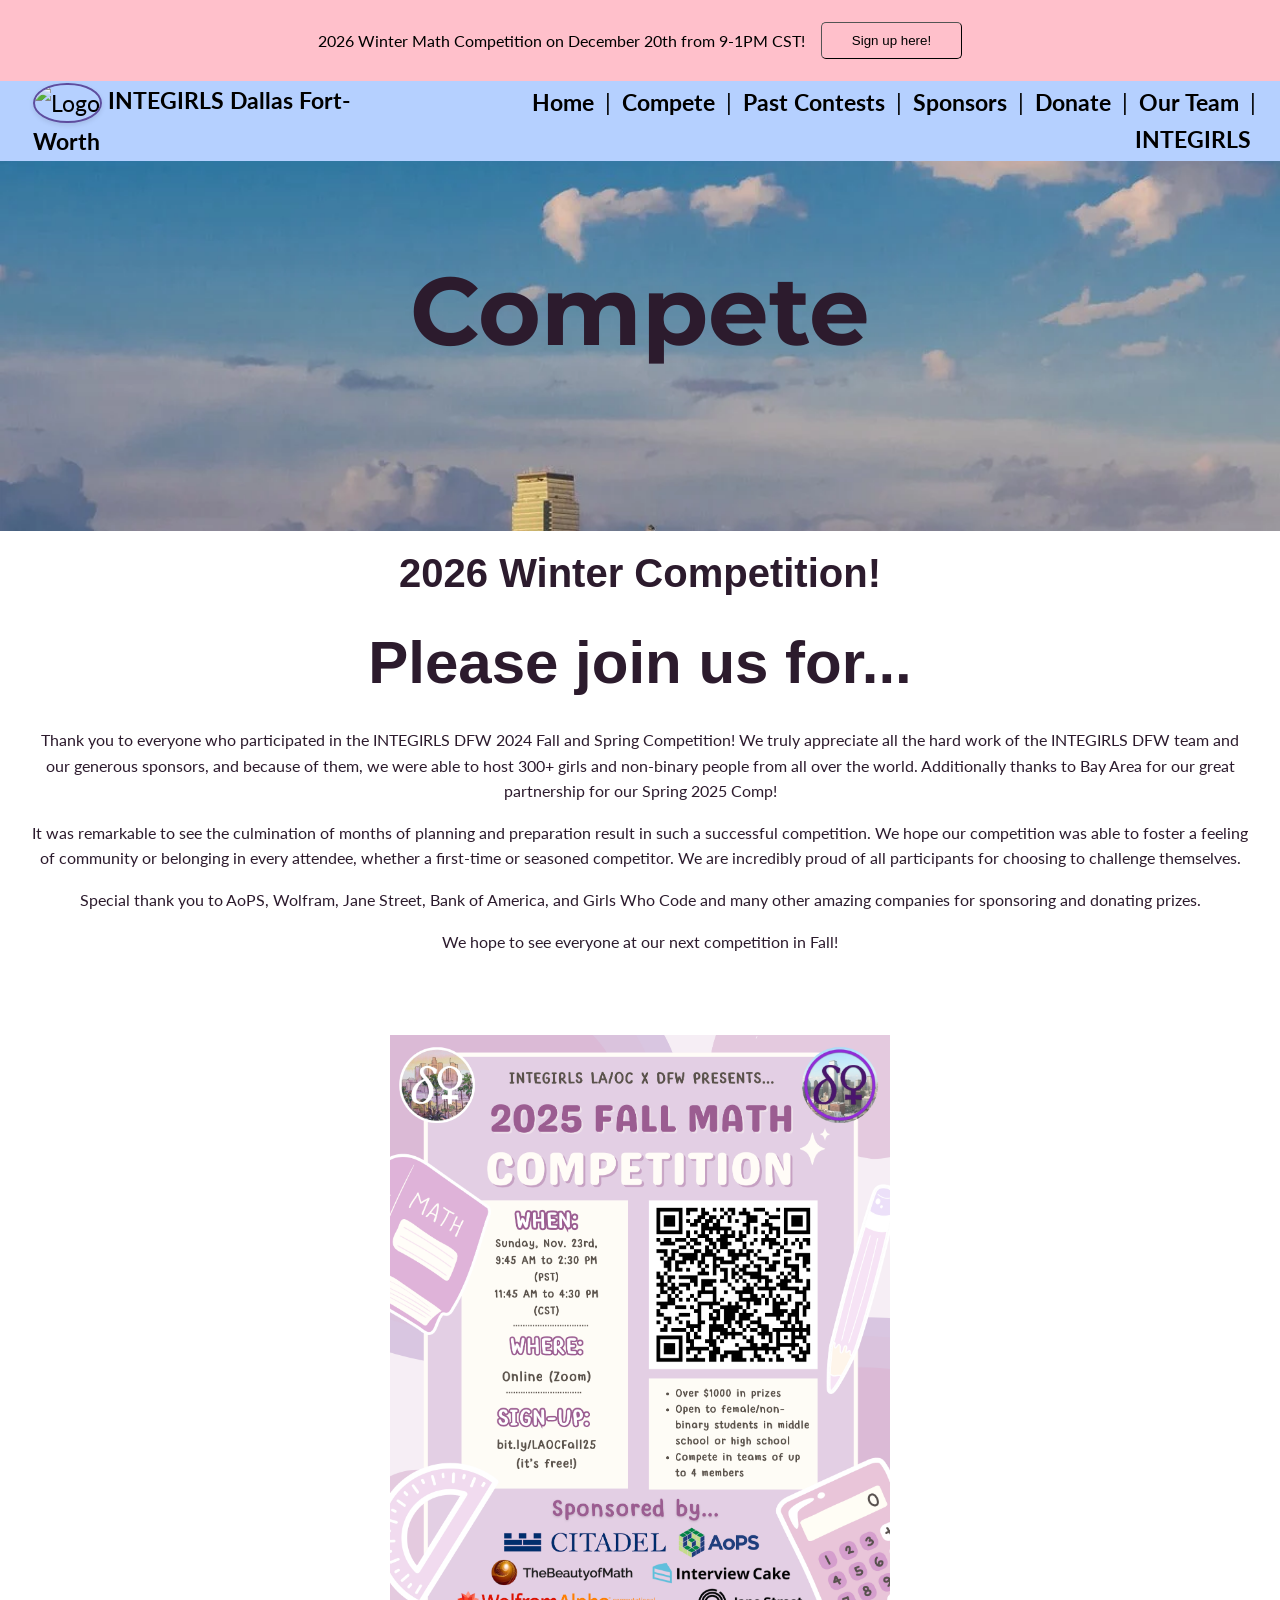
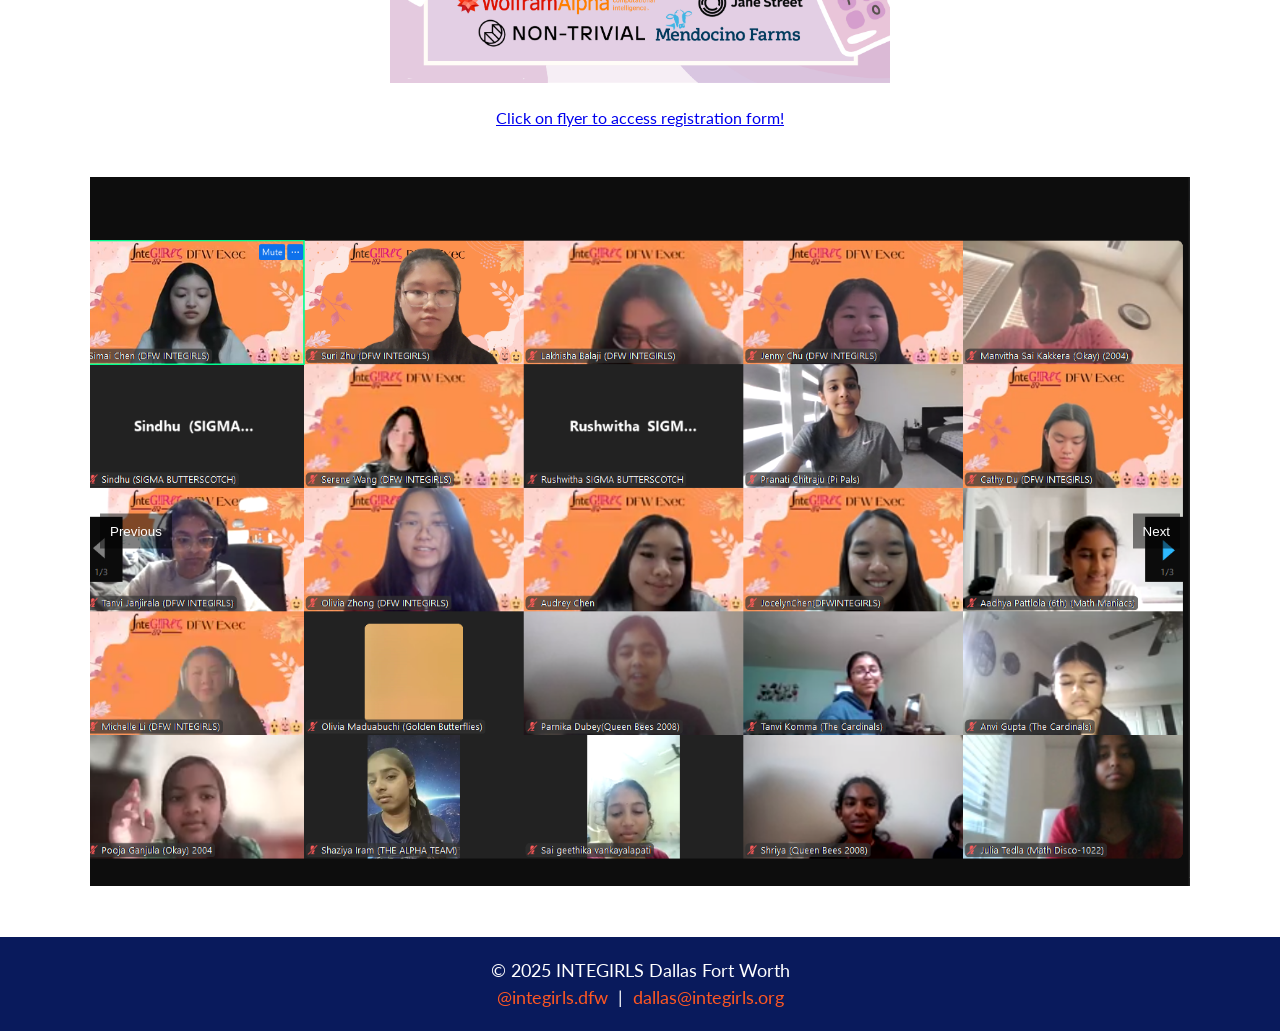
==== compete/index.html @ ae5ec206 "eee" ====
<!DOCTYPE html>
<html lang = "en">
<head>
    <title>Compete</title>
    <meta charset="UTF-8">
    <meta name="viewport" content="width=device-width, initial-scale=1">
    <!--<link rel="icon" type="image/x-icon" href="../header-footer/ig_logo.jpg">-->
    <link rel="icon" type="image/png" href="../header-footer/favicon.ico">
    <link rel="stylesheet" href="../index-style.css">
    <link rel="stylesheet" href="compete-style.css">
    <link rel="preconnect" href="https://fonts.googleapis.com">
    <link rel="preconnect" href="https://fonts.gstatic.com" crossorigin>
    <link rel="stylesheet" href="https://fonts.googleapis.com/css2?family=Lato:wght@400;700&family=Montserrat:wght@600;700&display=swap">
</head>
<body>
    <!--Announcement bar-->
    <div id="announcement-placeholder">
        <script>
            fetch("../announcement/announcement.html")
            .then(response => response.text())
            .then(data => {
            document.getElementById("announcement-placeholder").innerHTML = data;
            });
        </script>
    </div>
    <div class="main-body">
        <!-- Header -->
        <div class="top-bar">
            <table style="width: 100%;">
                <tr>
                    <td style="text-align: left;">
                        <span style="line-height: 1"><b>  </b></span>
                        <img src="../header-footer/ig_logo.jpg" alt="Logo" class="header-logo">
                        <span style="line-height: 1"><b>INTEGIRLS Dallas Fort-Worth</b></span>
                    </td>
                    <td style="text-align: right;">
                        <a href="../index.html">Home</a> |
                        <a href="index.html">Compete</a> |
                        <a href="../pastcontests/index.html">Past Contests</a> |
                        <a href="../sponsors/index.html">Sponsors</a> |
                        <a href="../donate/index.html">Donate</a> |
                        <a href="../team/index.html">Our Team</a> |
                        <a href="https://www.integirls.org/"  target="_blank">INTEGIRLS</a>
                    </td>
                </tr>
            </table>
        </div>

        <main>
            <section class="hero">
                <h1 class="fade-in">Compete</h1>
            </section>

            <!-- Add your next competition below -->
            <section class="upcoming">
                <h2 align="center">2026 Winter Competition! </h2>
                    <h1 align="center">Please join us for...</h1>
            </section>

            <!-- Add your event poster image and registration links below -->
        
        
        
        
        
                   
            


    <div class="thanks">
            <!-- Add something you want to show your appreciation)-->
    <section>
    
        
        
        <p align="center">Thank you to everyone who participated in the INTEGIRLS DFW 2024 Fall and Spring Competition! We truly appreciate all the hard work of the INTEGIRLS DFW team and our generous sponsors, and because of them, we were able to host 300+ girls and non-binary people from all over the world. Additionally thanks to Bay Area for our great partnership for our Spring 2025 Comp!</p>

    <p align="center">
    It was remarkable to see the culmination of months of planning and preparation result in such a successful competition. We hope our competition was able to foster a feeling of community or belonging in every attendee, whether a first-time or seasoned competitor. We are incredibly proud of all participants for choosing to challenge themselves.
    </p>

    <p align="center">

    Special thank you to AoPS, Wolfram, Jane Street, Bank of America, and Girls Who Code and many other amazing companies for sponsoring and donating prizes.
    </p>

    <p align="center">
    We hope to see everyone at our next competition in Fall! </p>
            </section>
    
    </div>
            
            <br>
            <br>
            
<section class="sponsor-section gold" style="text-align: center;">
    <div class="sponsor-grid" style="display: inline-block; margin-bottom: 30px;">
        <a href="https://forms.gle/brdmQaVgPM3PXaHL7" target="_blank" class="comp">
            <img src="compete-images/INTEGIRLS LAOC Fall 2025 Flyer.png"
                 alt="comptest flyer"
                 style="width: 500px; height: auto;">

                 <p align="center">

    Click on flyer to access registration form! 
    </p>
        </a>
    </div>
</section>




    
    
    <div class="slider">
        <div class="slider-wrapper">
            <div class="slide"><img src="./compete-images/image1.jpg" alt="Image1"></div>

            <div class="slide"><img src="./compete-images/image2.jpg" alt="Image2"></div>

             <div class="slide"><img src="./compete-images/image3.png" alt="Image3"></div>

              <div class="slide"><img src="./compete-images/image4.png" alt="Image4"></div>

          

        </div>

        <button class="prev">Previous</button>


        <button class="next">Next</button>



    </div>


    
    
    
    <br>
    <br>
            

    

    
            
    </main>

    <!-- image slider controller-->
    <script>
    const sliderWrapper = document.querySelector('.slider-wrapper');
    const slides = document.querySelectorAll('.slide');
    const prevButton = document.querySelector('.prev');
    const nextButton = document.querySelector('.next');

    let currentIndex = 0;

    prevButton.addEventListener('click', () => {

        if (currentIndex > 0) {
            currentIndex--;
            updateSliderPosition();
        }
    });


    nextButton.addEventListener('click', () => {

        if (currentIndex < slides.length - 1) {
            currentIndex++;
            updateSliderPosition();
        }


    });


    function updateSliderPosition() {
        sliderWrapper.style.transform = `translateX(-${currentIndex * 100}%)`;
    }

    </script>


        <!-- Footer -->
        <div class="footer">
            <div>© 2025 INTEGIRLS Dallas Fort Worth</div>
            <div>
                <a href="https://www.instagram.com/integirls.dfw" target="_blank">@integirls.dfw</a> |
                <a href="mailto:dallas@integirls.org">dallas@integirls.org</a>
            </div>
        </div>
    </div>
</body>
</html>
---- index-style.css ----
/* Part of the following is from the about section (global css):*/
:root {
    --primary-color: #5e4d9e;
    --dark-color: #2c1b2d;
    --light-color: #C69AA4;
    --notsolight-color: #B58A94;
    --white-color: #ffffff;
    --header-font: 'Montserrat', sans-serif;
    --body-font: 'Lato', sans-serif;
    margin: 0 auto;
    padding: 0 0px;
}

/* body styles */
body {
    font-family: var(--body-font);
    background-color: var(--white-color);
    margin: 0;
    color: var(--dark-color);
    line-height: 1.6;
    overscroll-behavior: none;
}

.main-body {
    padding-top: 9vh;
}

/* heading styles */
h1, h2, h3, h4 {
    font-family: var(--header-font);
    font-weight: 700;
    margin: 10px 0 0 0; /* maybe this could be changed elsewhere? */
}

h1 {
    font-size: 6rem;
}

h2, h3 {
    font-size: 2rem;
}

h4 {
    font-size: 1.5rem;
    text-align: left;
}

p{
    font-size: 1rem;
}

/*homepage css:*/
.hero {
    background-image: url('/dallas.jpg'); /* replace with your chapter's background image */
    background-size: cover;
    background-position: center;
    background-attachment: fixed; /* allows the background image to stay fixed while scrolling */
    height: 100vh;
    margin: 0;
    text-align: center;
    display: flex;
    align-items: center;
    justify-content: center;
    color: var(--dark-color);
}

.mission{
    background-color: var(--light-color);
    text-align: center;
    padding: 10px 80px;
}

.faq{
    background-color: var(--notsolight-color);
    text-align: center;
    padding: 10px 80px;
}

.long-announcement {
    background-color: var(--white-color);
    text-align: center;
    padding: 10px 80px;
}

/* animating fade-in title */
.fade-in {
  opacity: 0;
  transform: translateY(20px);
  animation: fadeUp 1s ease-out forwards;
}

@keyframes fadeUp {
  to {
    opacity: 1;
    transform: translateY(0);
  }
}

/* Header styles */
.top-bar {
    position: fixed;
    width: 96%;
    z-index: 9999;
    height: 80px;
    background: #b5d0ff;
    font-size: 23px;
    color: black;
    display: flex;
    justify-content: space-between;
    align-items: center;
    padding: 0 30px;
}

/* Logo styling for circular appearance */
.header-logo {
    width: 40px;
    height: 40px;
    border-radius: 50%;
    object-fit: cover;
    vertical-align: middle;
    border: 2px solid var(--primary-color);
    box-shadow: 0 2px 5px rgba(0, 0, 0, 0.1);
}

.top-bar a {
    color: black;
    text-decoration: none;
    margin: 0 5px;
    font-weight: bold;
}

.top-bar a:hover {
    text-decoration: underline;
}

/* Footer styles */
.footer {
    background: #091a5c;
    padding: 20px 10px;
    text-align: center;
    font-size: 18px;
    color: white;
    line-height: 1.5;
    min-height: 80px;
    display: flex;
    align-items: center;
    justify-content: center;
    flex-direction: column;
    box-sizing: border-box;
    width: 100%;
}

.footer a {
    color: #FF5722;
    text-decoration: none;
    margin: 0 5px;
}

.footer a:hover {
    color: #E91E63;
}
---- compete/compete-style.css ----
@charset "utf-8";
/* CSS Document */

/* compete css: */
body {
    margin: 30px;
    overscroll-behavior: none;
}

.main-body {
    padding-top: 9vh;
}

/* body styles */
body {
    font-family: var(--body-font);
    background-color: var(--white-color);
    margin: 120px;
    color: var(--dark-color);
    line-height: 1.6;
}

/* heading styles */
h1, h2, h3 {
    font-family: var(--header-font);
    font-weight: 700;
    margin: 10px 0 0 0; /* maybe this could be changed elsewhere? */
}

h1 {
	font-size: 40px;
	font-family: Lora;
	color: var(--dark-color);
	text-align:center
}



h2, h3 {
    font-size: 2rem;
}

p{
	font-size: 16px;
}


.upcoming h2 {
	font-family: Verdana, Geneva, sans-serif;
	
	font-size: 40px
}
.upcoming h1 {
	font-family: Verdana, Geneva, sans-serif;
	font-size: 60px
}




.container {
  width: 100%;
  height: 100%;
}
.left_box {
  float: left;
  width: 680px;
  height: 838px;
 
}
.right_box {
  margin-left: 720px;
  width: 500px;
  height: 838px;

}



.p1 {
	font-family: Verdana, Geneva, sans-serif;
	font-size: 36px;
	color: #CD5C5C;
}
.p5 {
	font-family: Arial, Helvetica, sans-serif;
		font-size: 26px;
	color: #CD5C5C;
}
.p2 {
	font-family: Comic Sans MS, cursive;
	font-size: 22px;
}
.p3 {
	font-size: 22px;
	color: #CD5C5C;
}

.thanks {
    margin: 0px 30px 30px 30px;
}


.custom-button {
	background-color: #CD5C5C;
	color: white;
	padding: 10px 20px;
	border: none;
	cursor: pointer;
	width: 400px;
	text-align:center;
	font-size:20px;
	display: block;
	margin: 0 auto;
}

.custom-button:hover {
background-color: #CD5C5C;
}




.slider {
    position: relative;
    width: 100%;
    max-width: 1100px;
    margin: auto;
    overflow: hidden;
}


.slider-wrapper {
    display: flex;
    transition: transform 0.3s ease-in-out;
}


.slide {
    min-width: 100%;
    box-sizing: border-box;
}


.slider img {
    width: 100%;
    display: block;
}


button.prev, button.next {

    position: absolute;


    top: 50%;


    transform: translateY(-50%);


    background-color: rgba(0, 0, 0, 0.5);


    color: white;


    border: none;


    padding: 10px;


    cursor: pointer;


}


button.prev {


    left: 10px;


}


button.next {


    right: 10px;

}


/*homepage css:*/
.hero {
    background-image: url('/dallas.jpg'); /* replace with your chapter's background image */
    background-size: cover;
    background-position: center;
    background-attachment: fixed; /* allows the background image to stay fixed while scrolling */
    height: 50vh;
    margin: 0;
    text-align: center;
    display: flex;
    align-items: center;
    justify-content: center;
    color: var(--dark-color);
}



/* Part of the following is from the about section (global css):*/
:root {
    --primary-color: #5e4d9e;
    --dark-color: #2c1b2d;
    --light-color: #955b68;
    --white-color: #ffffff;
    --header-font: 'Montserrat', sans-serif;
    --body-font: 'Lato', sans-serif;
    margin: 0 auto;
    padding: 0 0px;
}

/* body styles */
body {
    font-family: var(--body-font);
    background-color: var(--white-color);
    margin: 0;
    color: var(--dark-color);
    line-height: 1.6;
}

/* heading styles */
h1, h2, h3 {
    font-family: var(--header-font);
    font-weight: 700;
    margin: 10px 0 0 0; /* maybe this could be changed elsewhere? */
}

h1 {
    font-size: 6rem;
}

h2, h3 {
    font-size: 2rem;
}

p{
    font-size: 1rem;
}

.mission{
    background-color: var(--light-color);
    text-align: center;
    padding: 10px 80px;
}

.long-announcement {
    background-color: var(--white-color);
    text-align: center;
    padding: 10px 80px;
}

/* animating fade-in title */
.fade-in {
  opacity: 0;
  transform: translateY(20px);
  animation: fadeUp 1s ease-out forwards;
}

@keyframes fadeUp {
  to {
    opacity: 1;
    transform: translateY(0);
  }
}
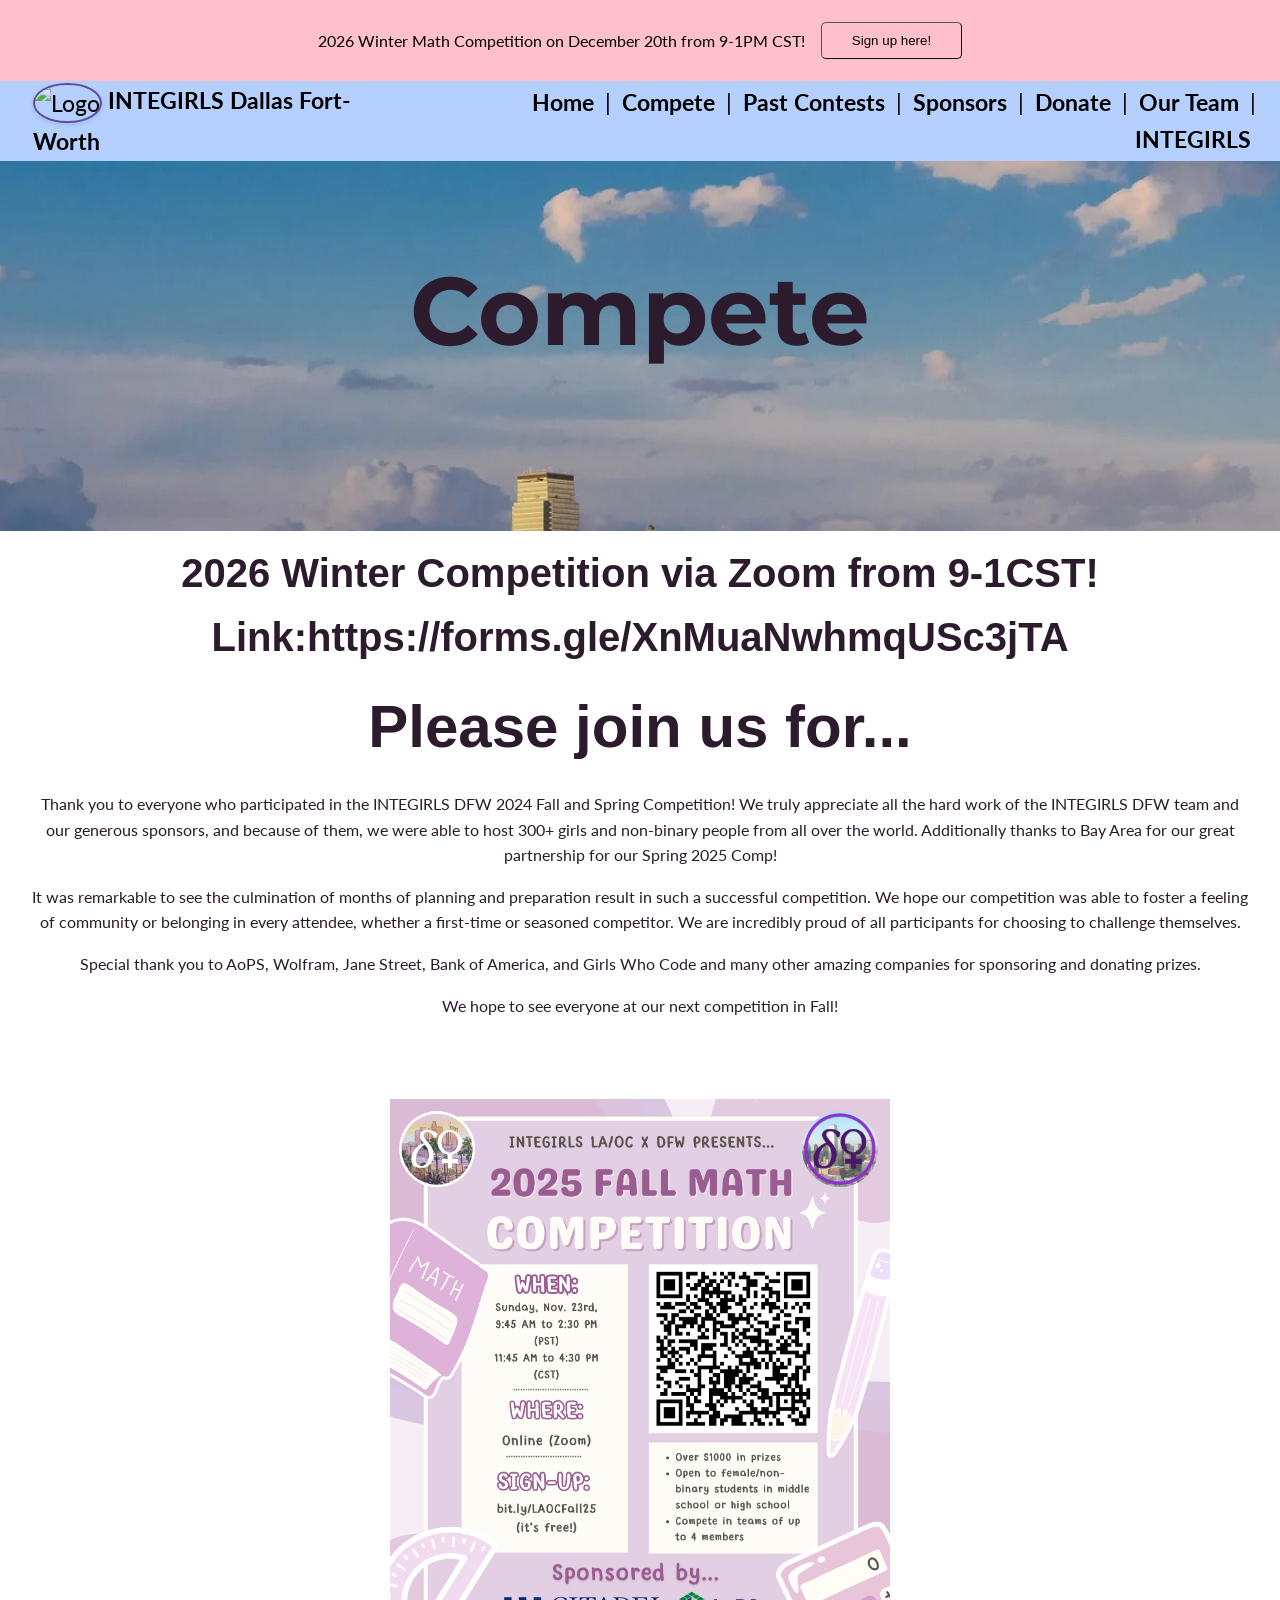
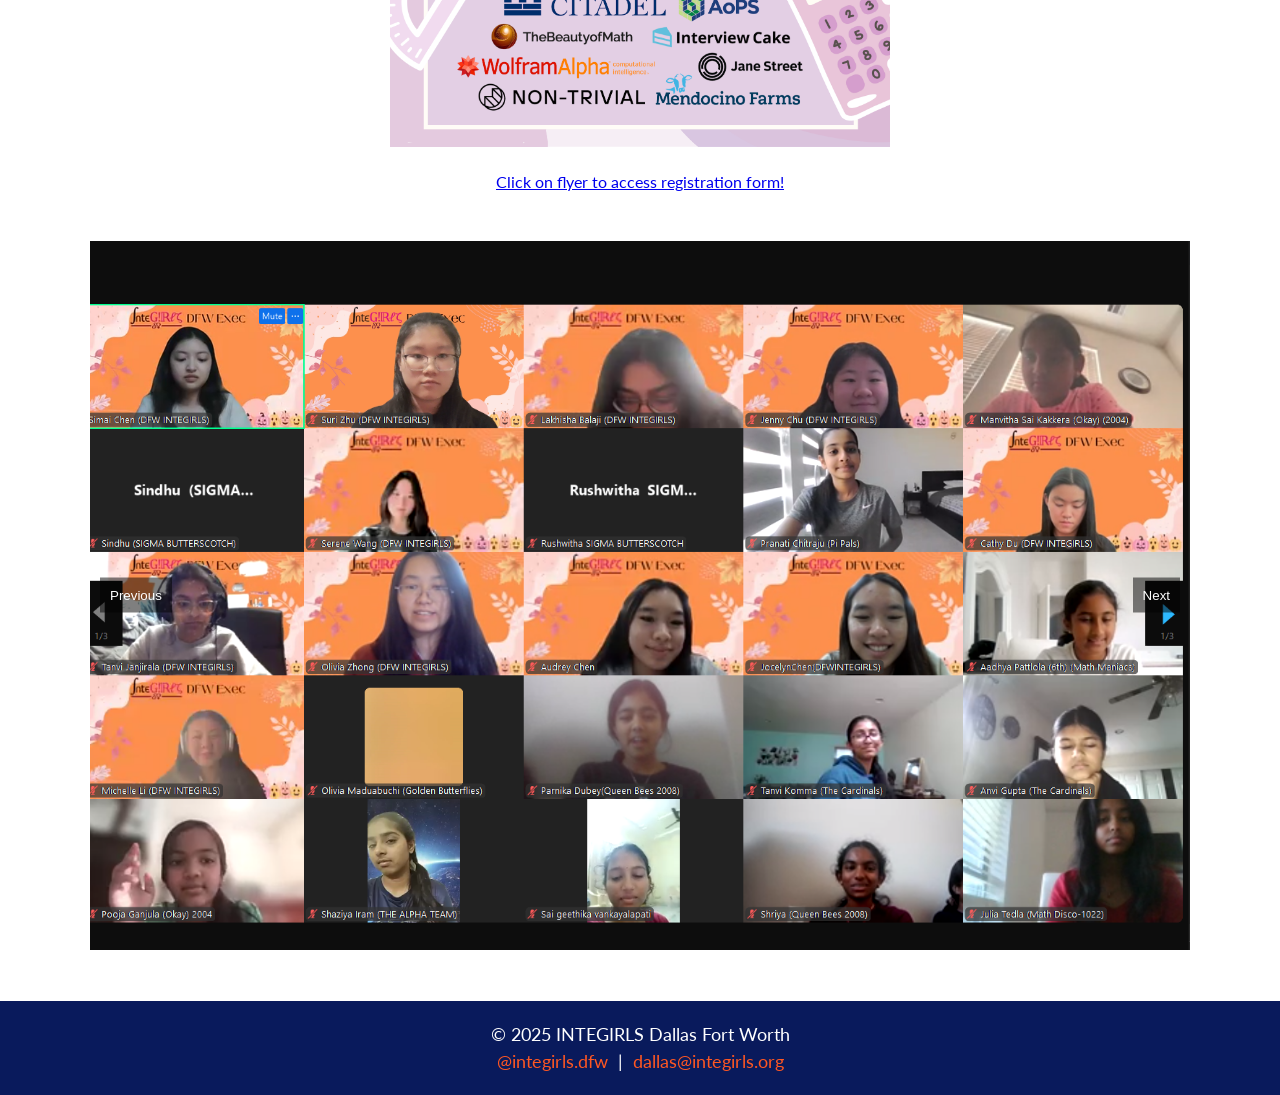
==== commit 491600ca: "yay" ====
--- a/compete/index.html
+++ b/compete/index.html
@@ -53,7 +53,7 @@
 
             <!-- Add your next competition below -->
             <section class="upcoming">
-                <h2 align="center">2026 Winter Competition! </h2>
+                <h2 align="center">2026 Winter Competition via Zoom from 9-1CST! Link:https://forms.gle/XnMuaNwhmqUSc3jTA </h2>
                     <h1 align="center">Please join us for...</h1>
             </section>
 
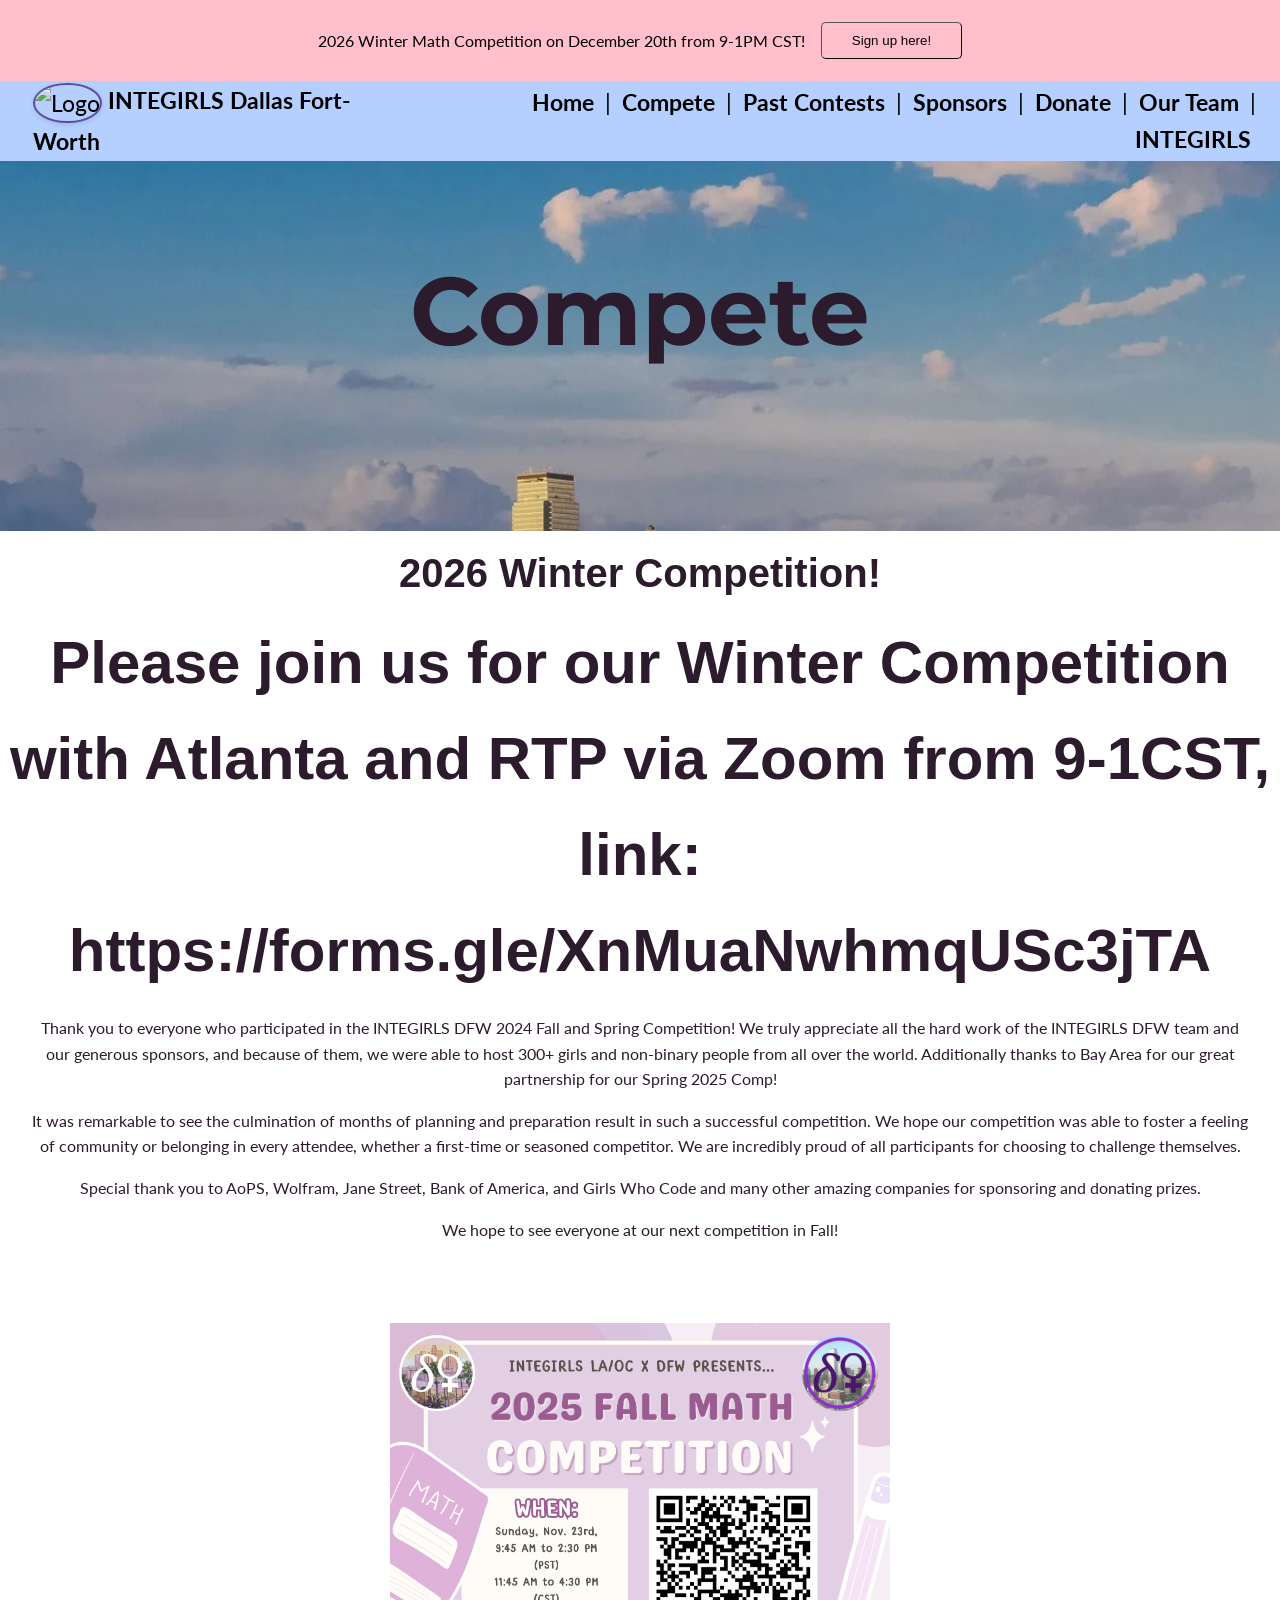
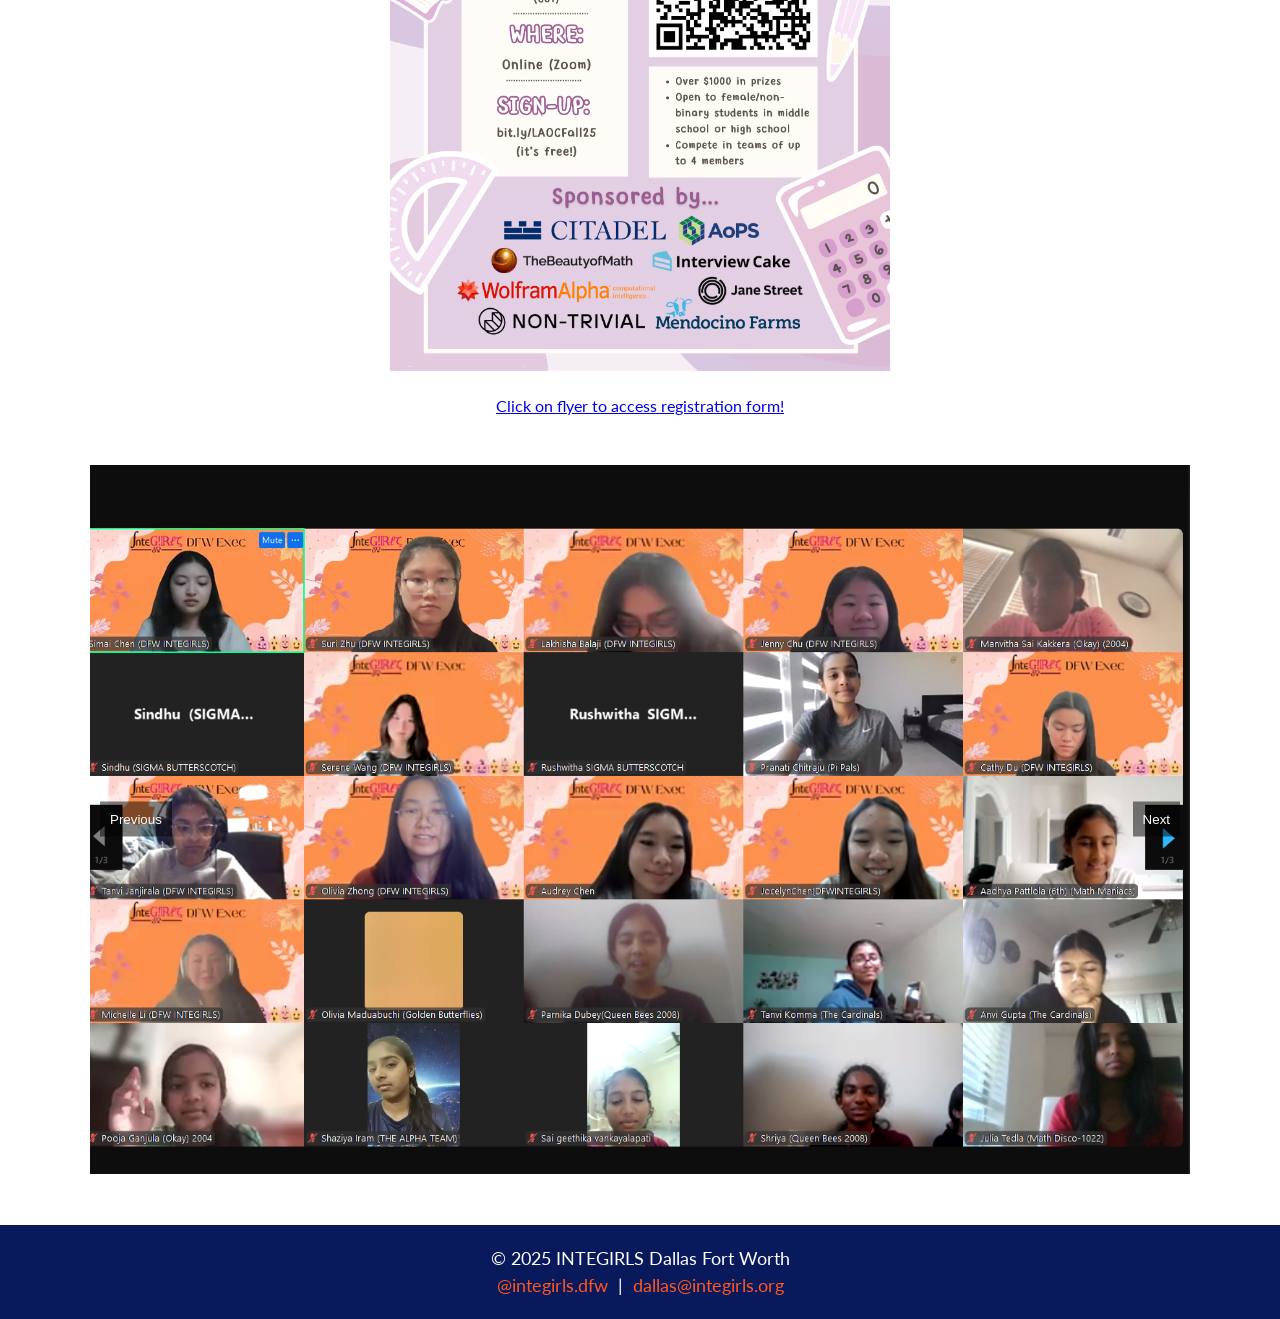
==== commit fd612069: "ahahhewge3g" ====
--- a/compete/index.html
+++ b/compete/index.html
@@ -53,8 +53,8 @@
 
             <!-- Add your next competition below -->
             <section class="upcoming">
-                <h2 align="center">2026 Winter Competition via Zoom from 9-1CST! Link:https://forms.gle/XnMuaNwhmqUSc3jTA </h2>
-                    <h1 align="center">Please join us for...</h1>
+                <h2 align="center">2026 Winter Competition! </h2>
+                    <h1 align="center">Please join us for our Winter Competition with Atlanta and RTP via Zoom from 9-1CST, link: https://forms.gle/XnMuaNwhmqUSc3jTA</h1>
             </section>
 
             <!-- Add your event poster image and registration links below -->
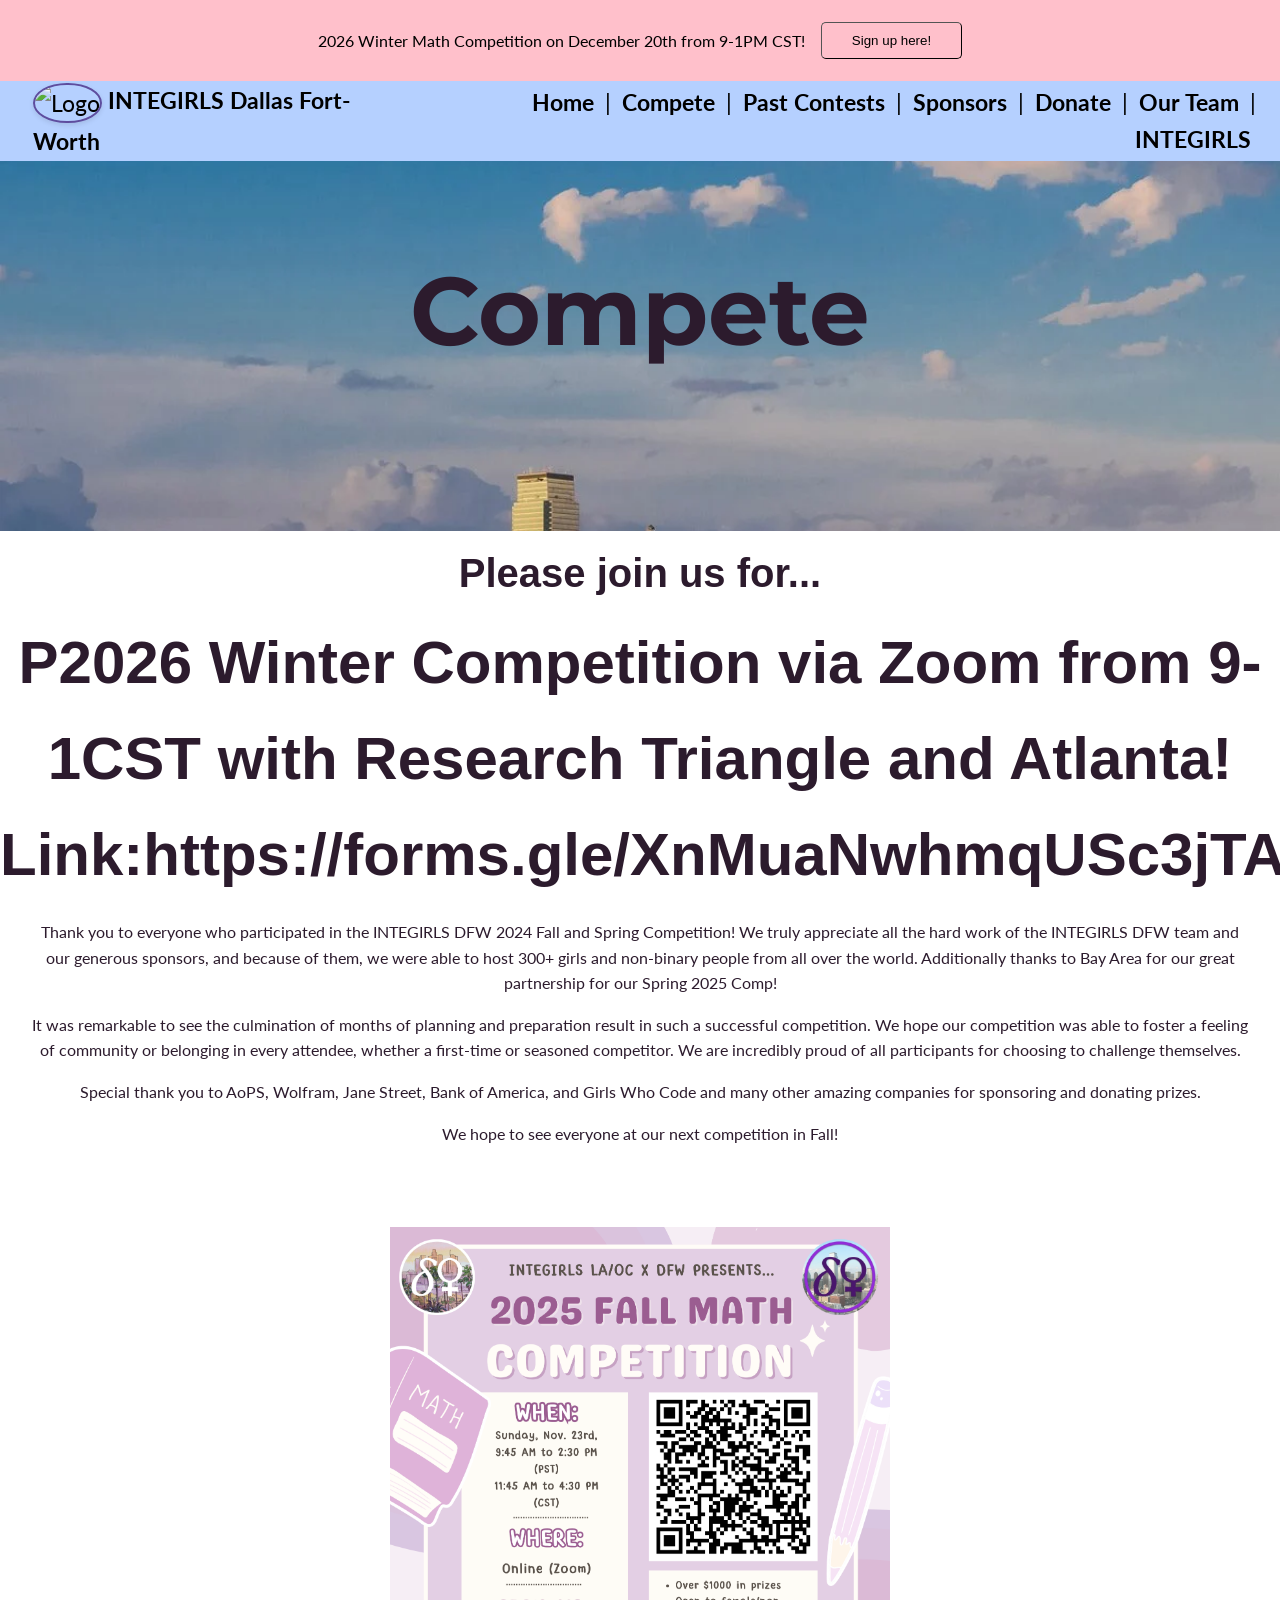
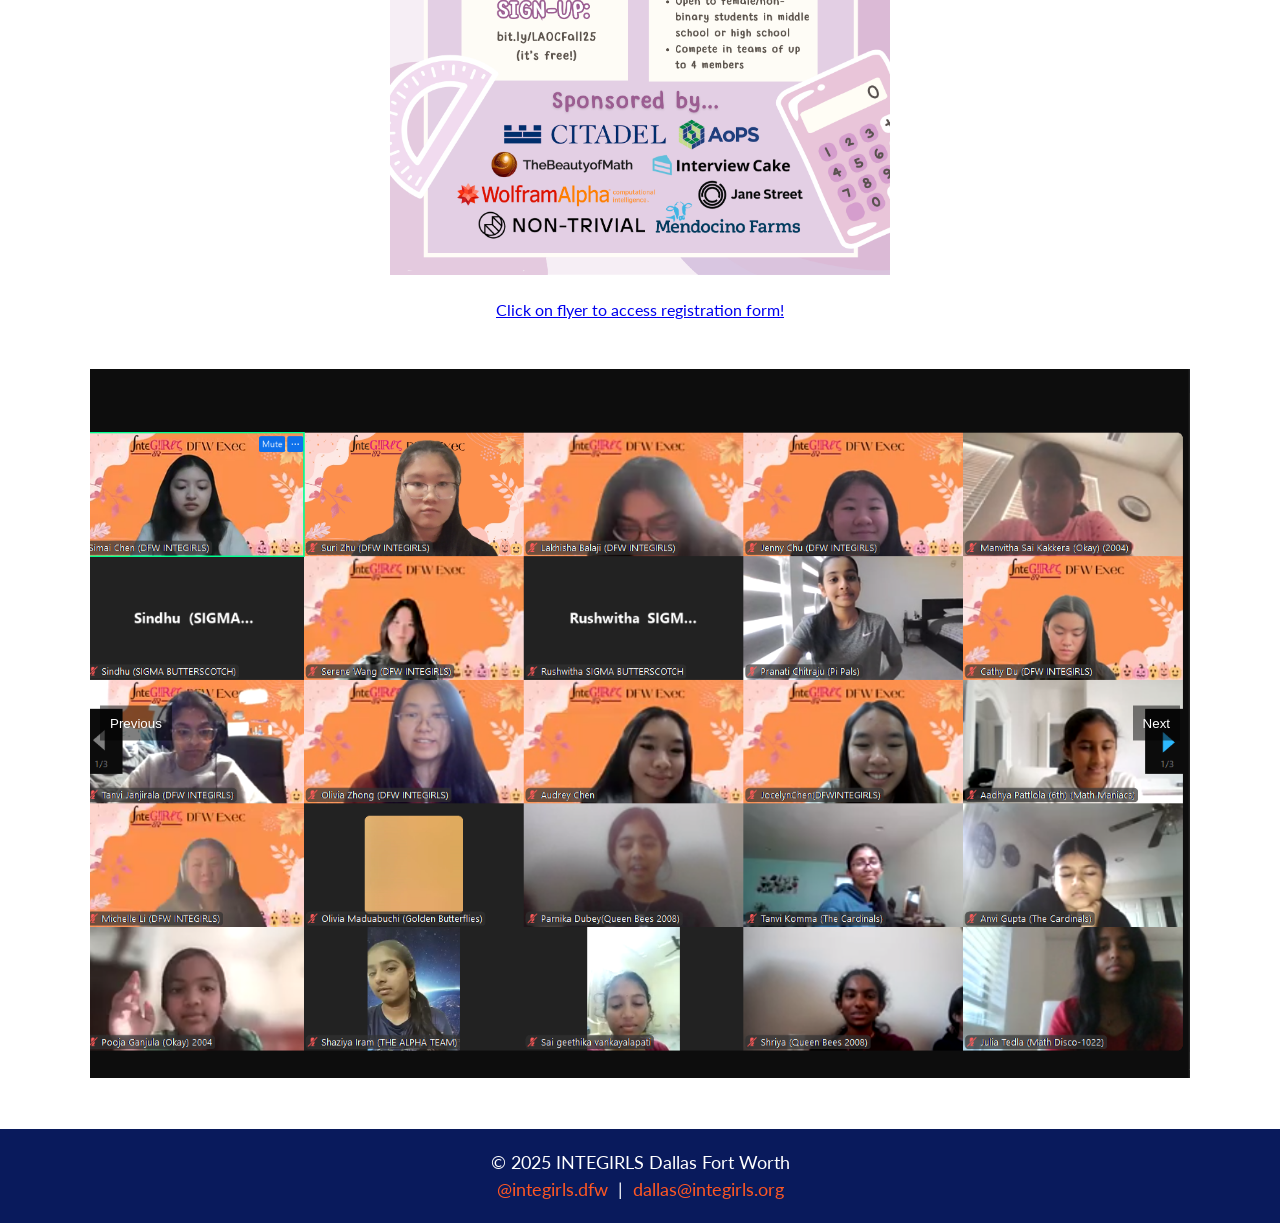
==== commit 1f3babd1: "new" ====
--- a/compete/index.html
+++ b/compete/index.html
@@ -53,8 +53,8 @@
 
             <!-- Add your next competition below -->
             <section class="upcoming">
-                <h2 align="center">2026 Winter Competition! </h2>
-                    <h1 align="center">Please join us for our Winter Competition with Atlanta and RTP via Zoom from 9-1CST, link: https://forms.gle/XnMuaNwhmqUSc3jTA</h1>
+                <h2 align="center">Please join us for... </h2>
+                    <h1 align="center">P2026 Winter Competition via Zoom from 9-1CST with Research Triangle and Atlanta! Link:https://forms.gle/XnMuaNwhmqUSc3jTA</h1>
             </section>
 
             <!-- Add your event poster image and registration links below -->
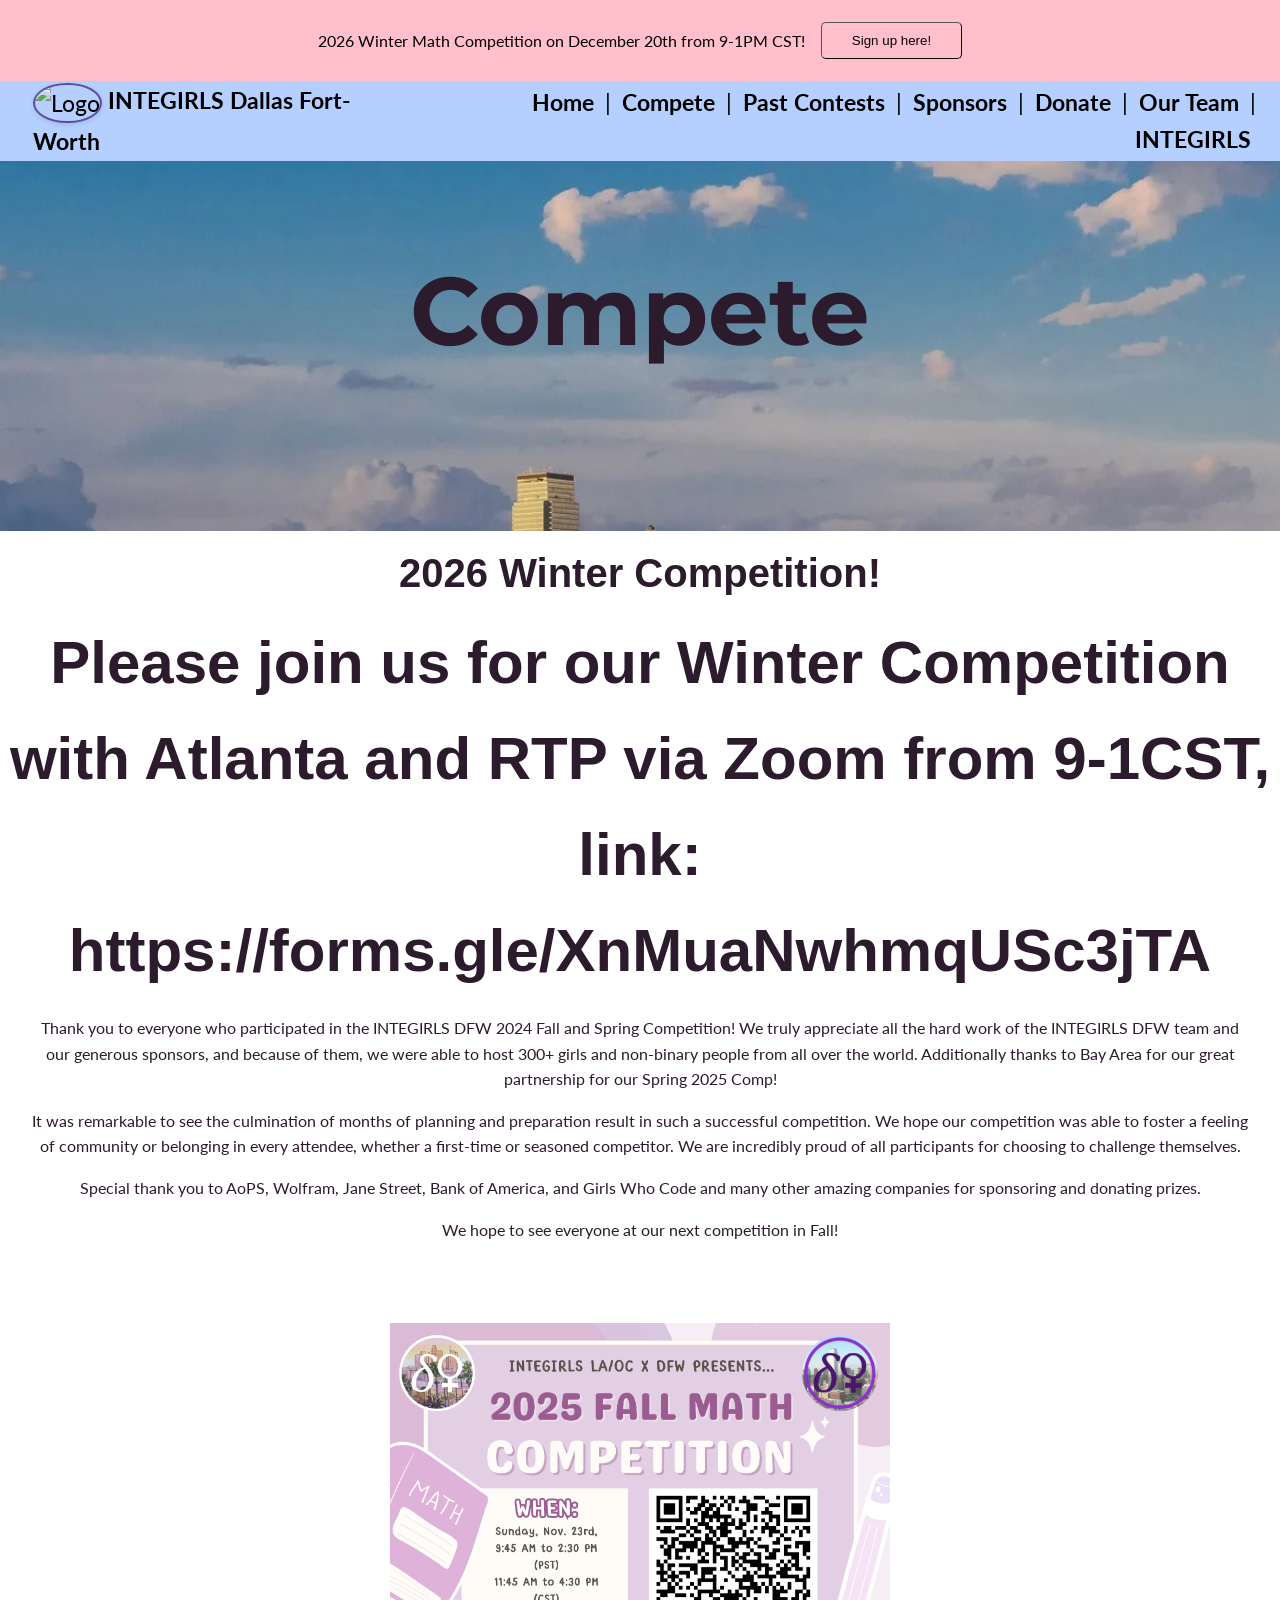
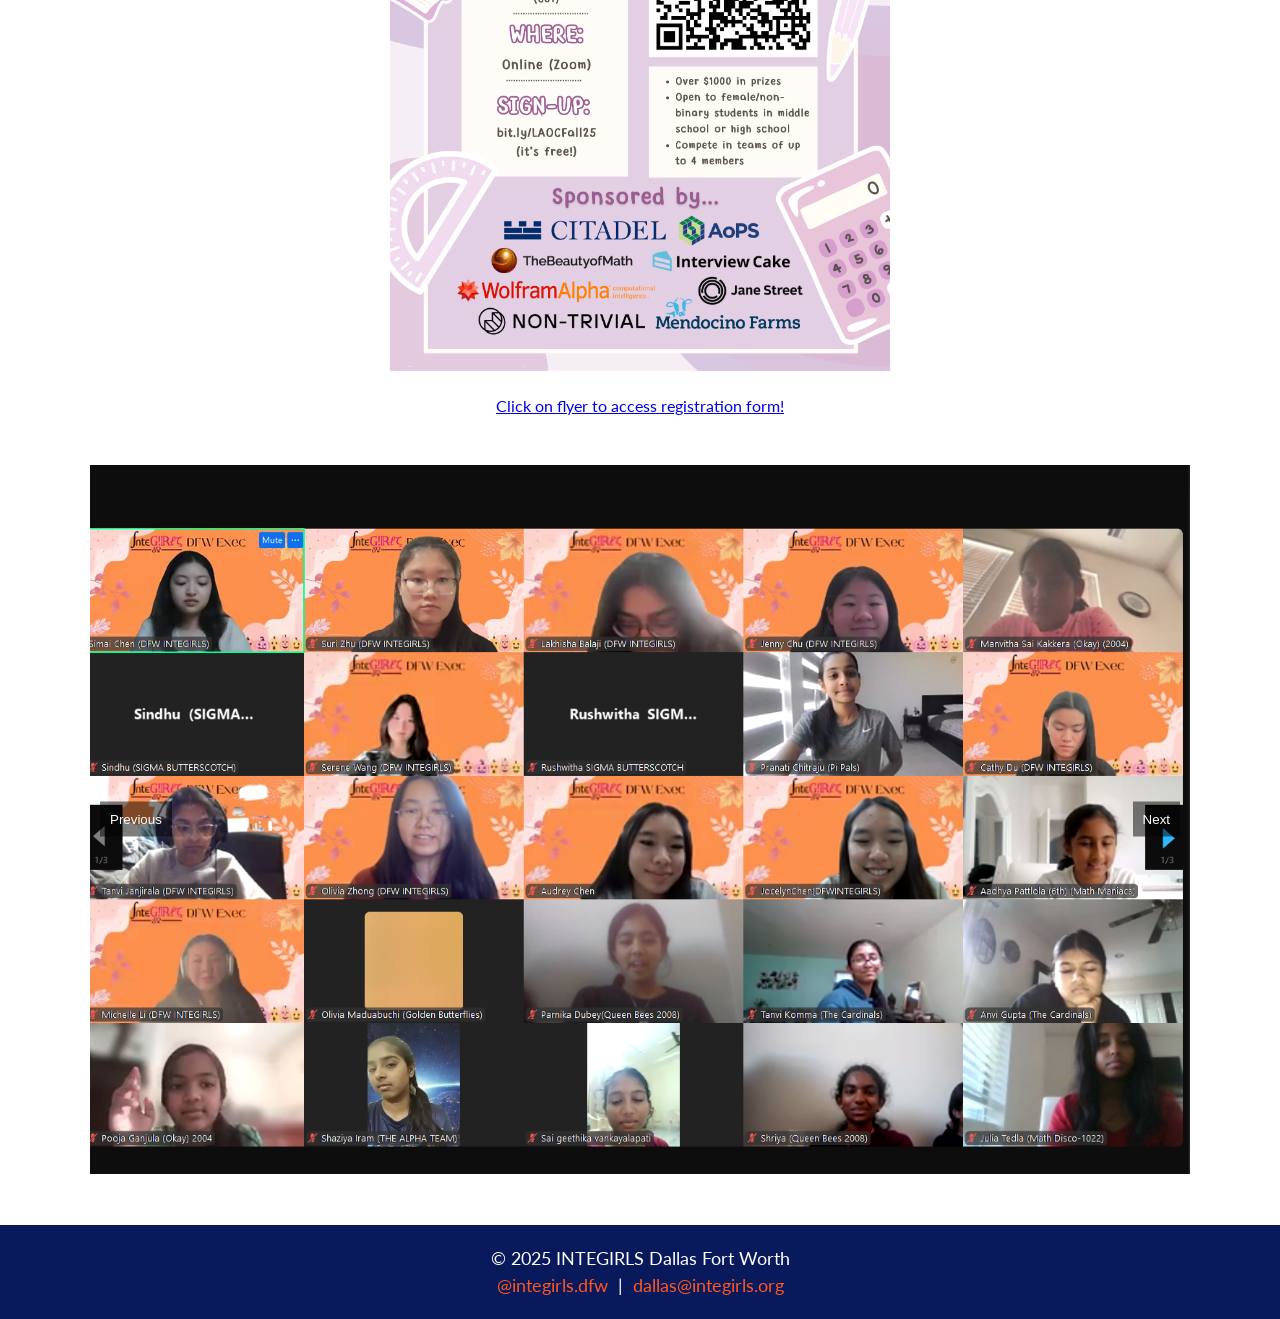
==== commit 8dedabc5: "ee" ====
--- a/compete/index.html
+++ b/compete/index.html
@@ -53,8 +53,8 @@
 
             <!-- Add your next competition below -->
             <section class="upcoming">
-                <h2 align="center">Please join us for... </h2>
-                    <h1 align="center">P2026 Winter Competition via Zoom from 9-1CST with Research Triangle and Atlanta! Link:https://forms.gle/XnMuaNwhmqUSc3jTA</h1>
+                <h2 align="center">2026 Winter Competition! </h2>
+                    <h1 align="center">Please join us for our Winter Competition with Atlanta and RTP via Zoom from 9-1CST, link: https://forms.gle/XnMuaNwhmqUSc3jTA</h1>
             </section>
 
             <!-- Add your event poster image and registration links below -->
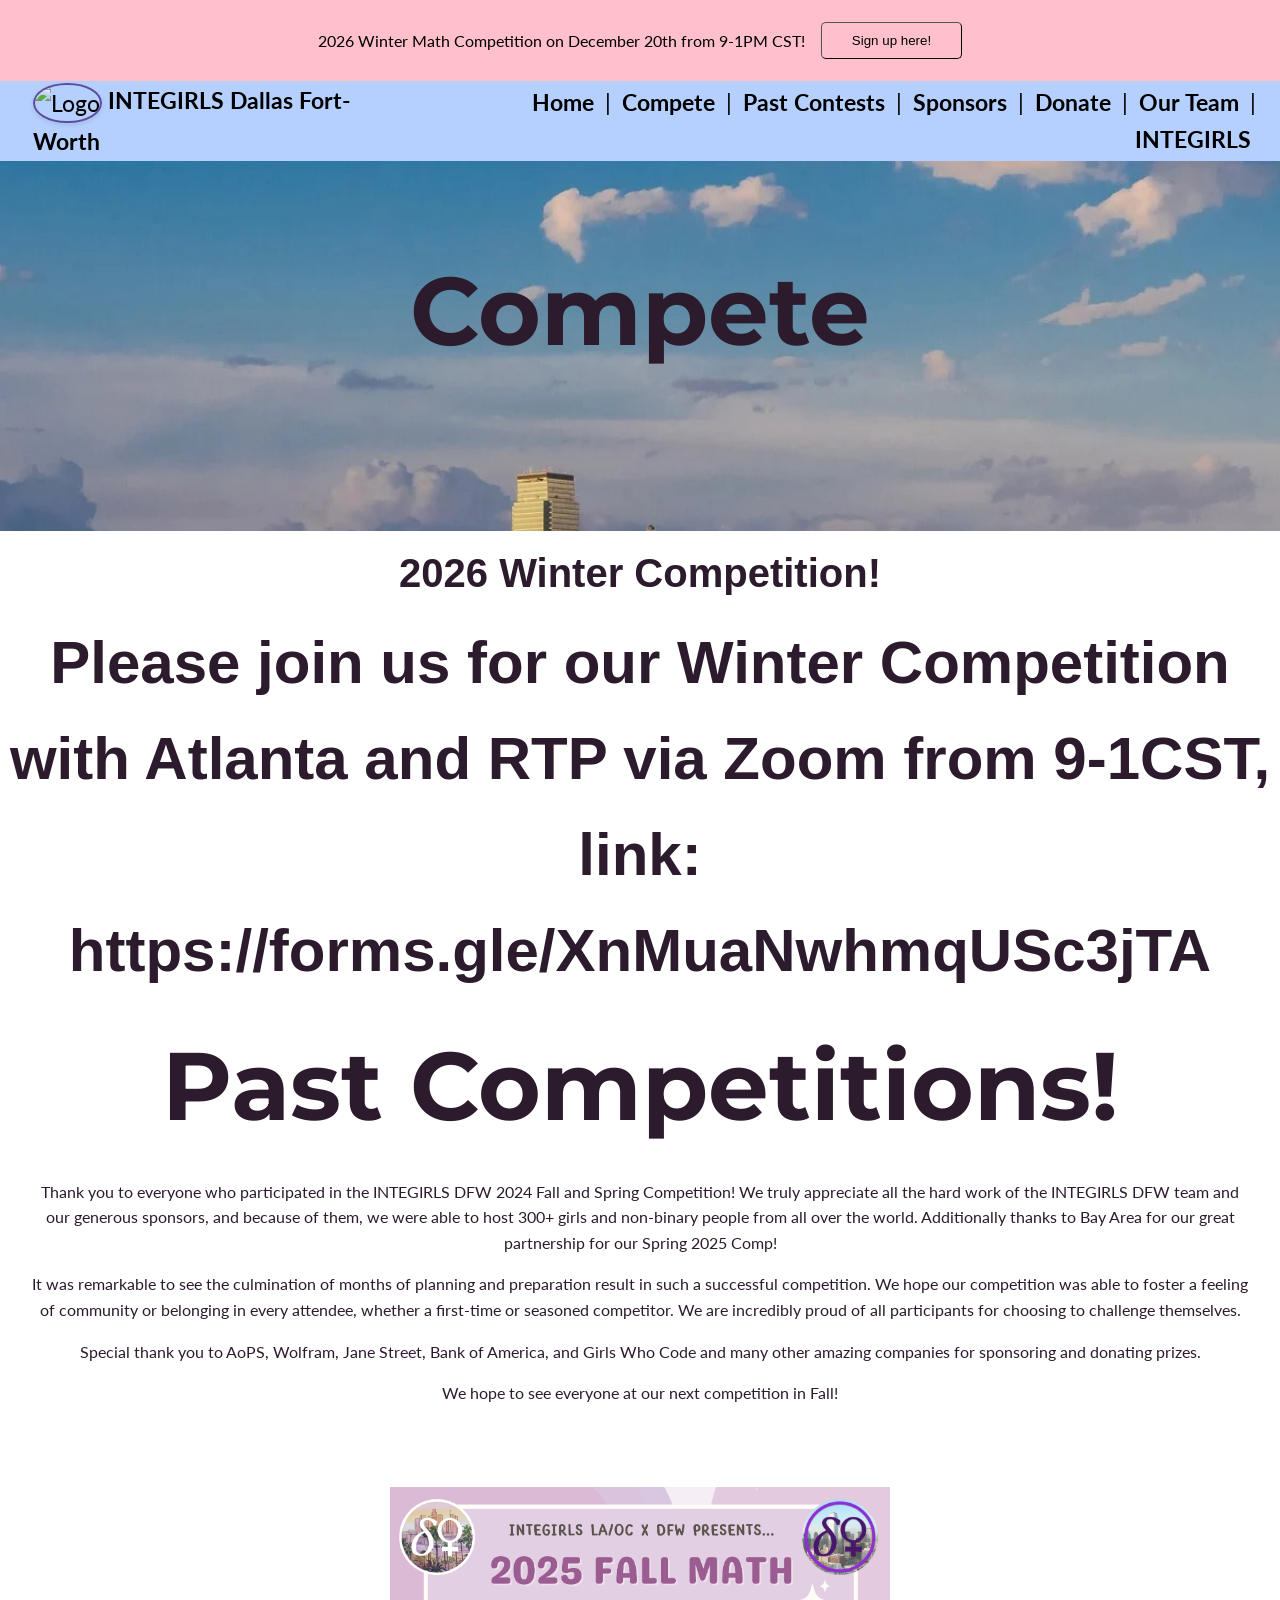
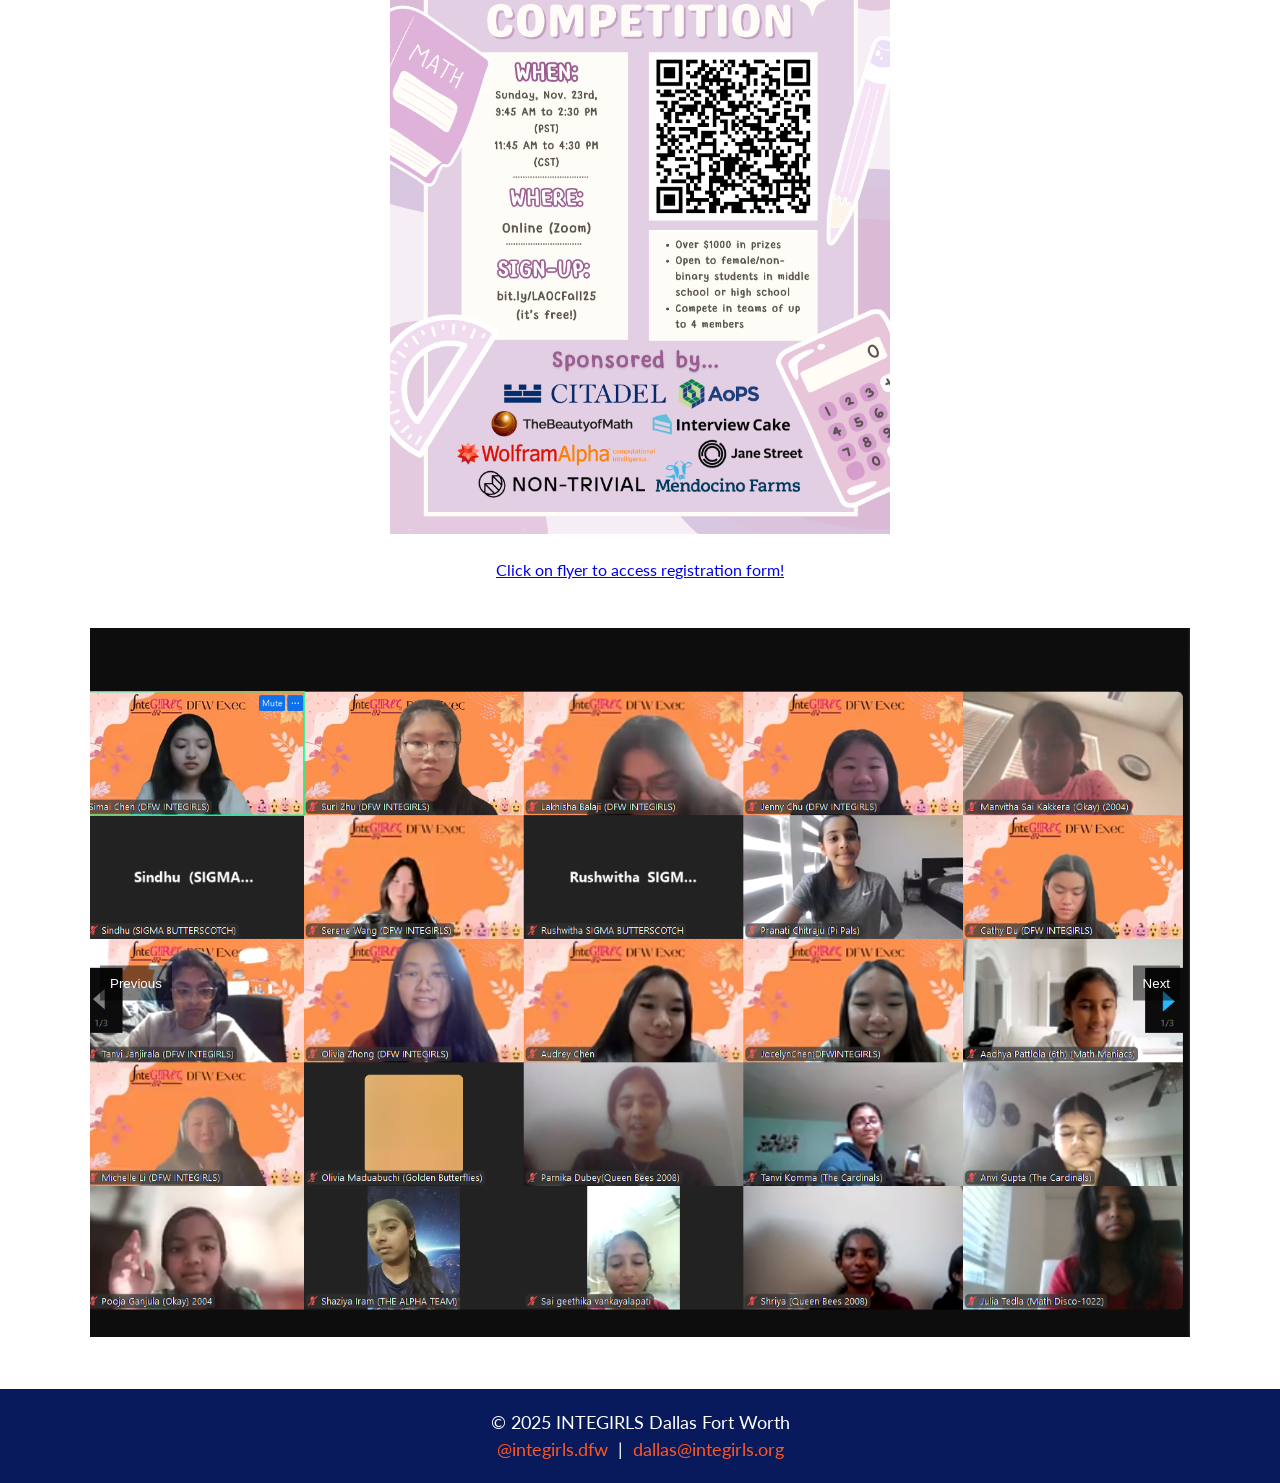
==== commit 51c40348: "ee" ====
--- a/compete/index.html
+++ b/compete/index.html
@@ -59,7 +59,10 @@
 
             <!-- Add your event poster image and registration links below -->
         
-        
+             
+        <section class="past"> 
+            <h1 align="center"> Past Competitions!</h1> 
+                </section>
         
         
         
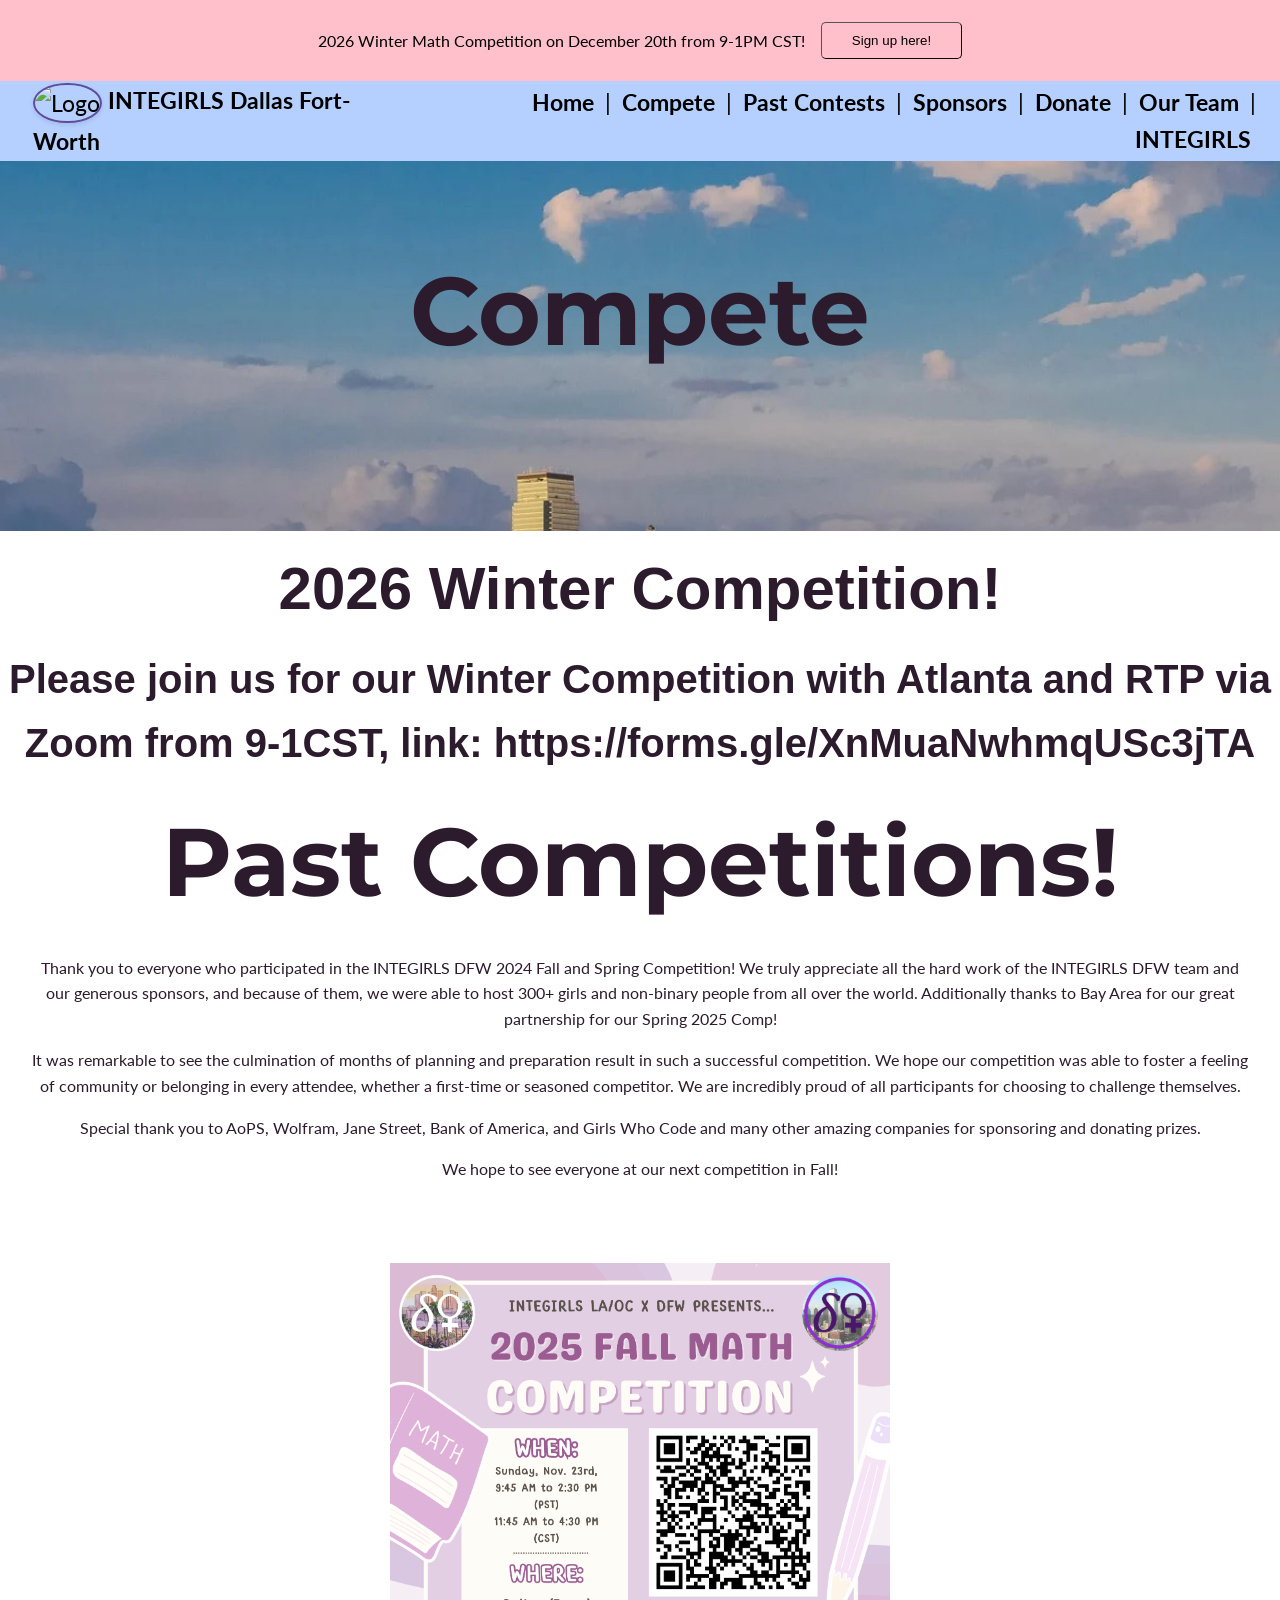
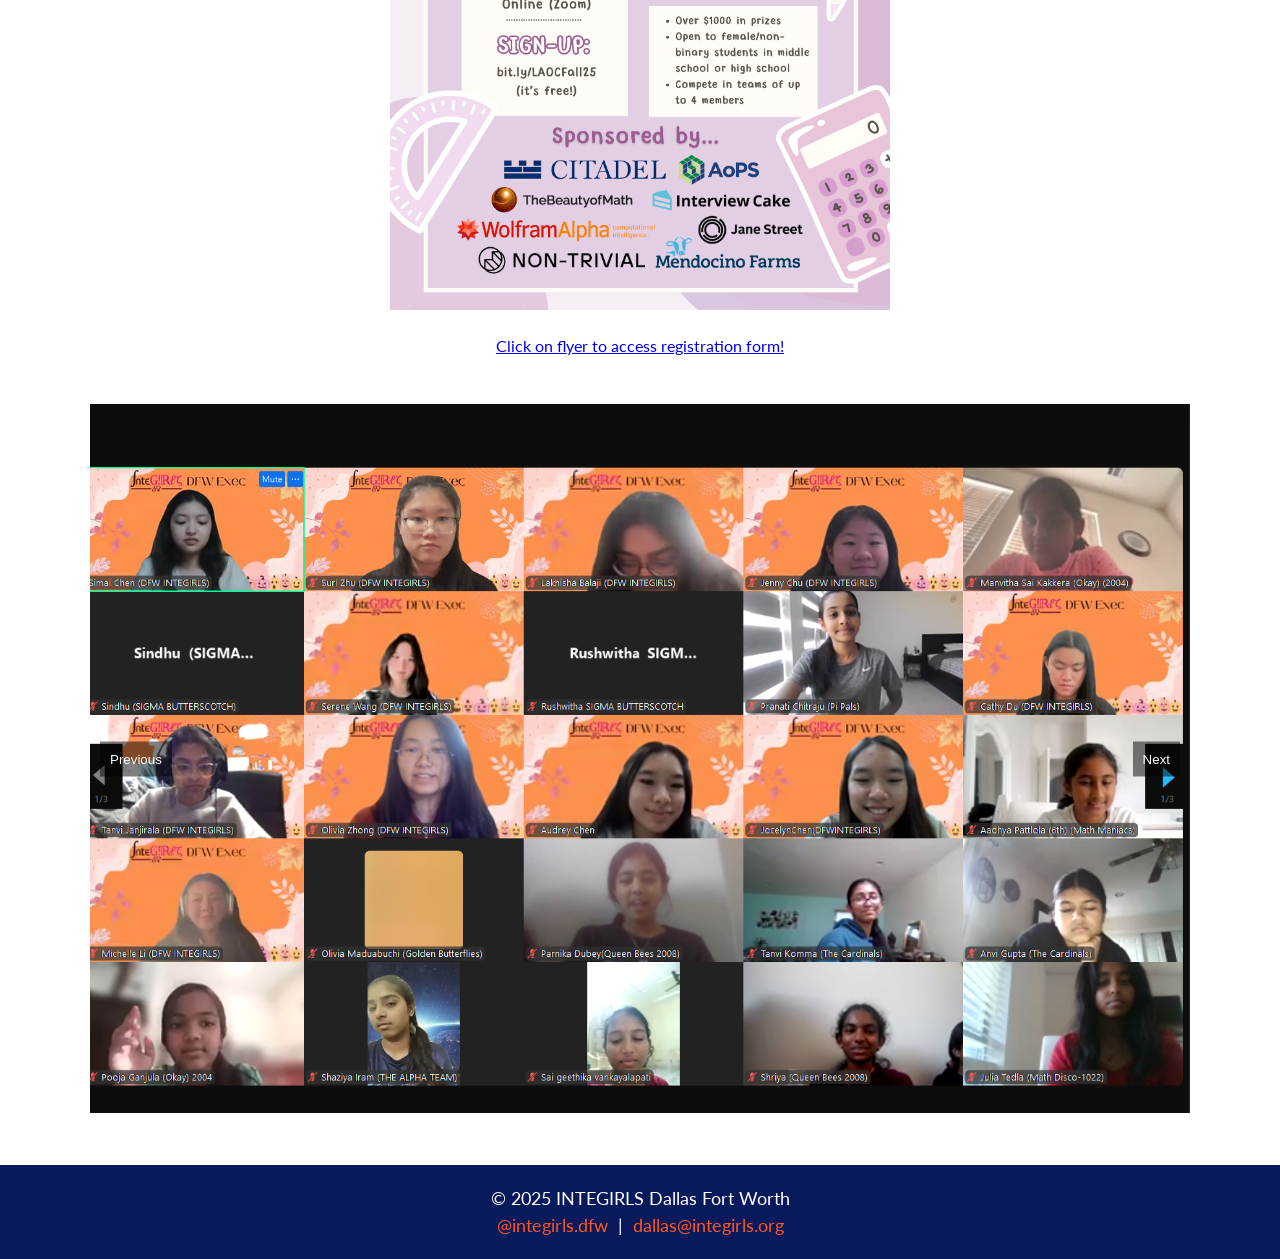
==== commit d40a6a63: "ee" ====
--- a/compete/index.html
+++ b/compete/index.html
@@ -53,8 +53,8 @@
 
             <!-- Add your next competition below -->
             <section class="upcoming">
-                <h2 align="center">2026 Winter Competition! </h2>
-                    <h1 align="center">Please join us for our Winter Competition with Atlanta and RTP via Zoom from 9-1CST, link: https://forms.gle/XnMuaNwhmqUSc3jTA</h1>
+                <h1 align="center">2026 Winter Competition! </h1>
+                    <h2 align="center">Please join us for our Winter Competition with Atlanta and RTP via Zoom from 9-1CST, link: https://forms.gle/XnMuaNwhmqUSc3jTA</h2>
             </section>
 
             <!-- Add your event poster image and registration links below -->
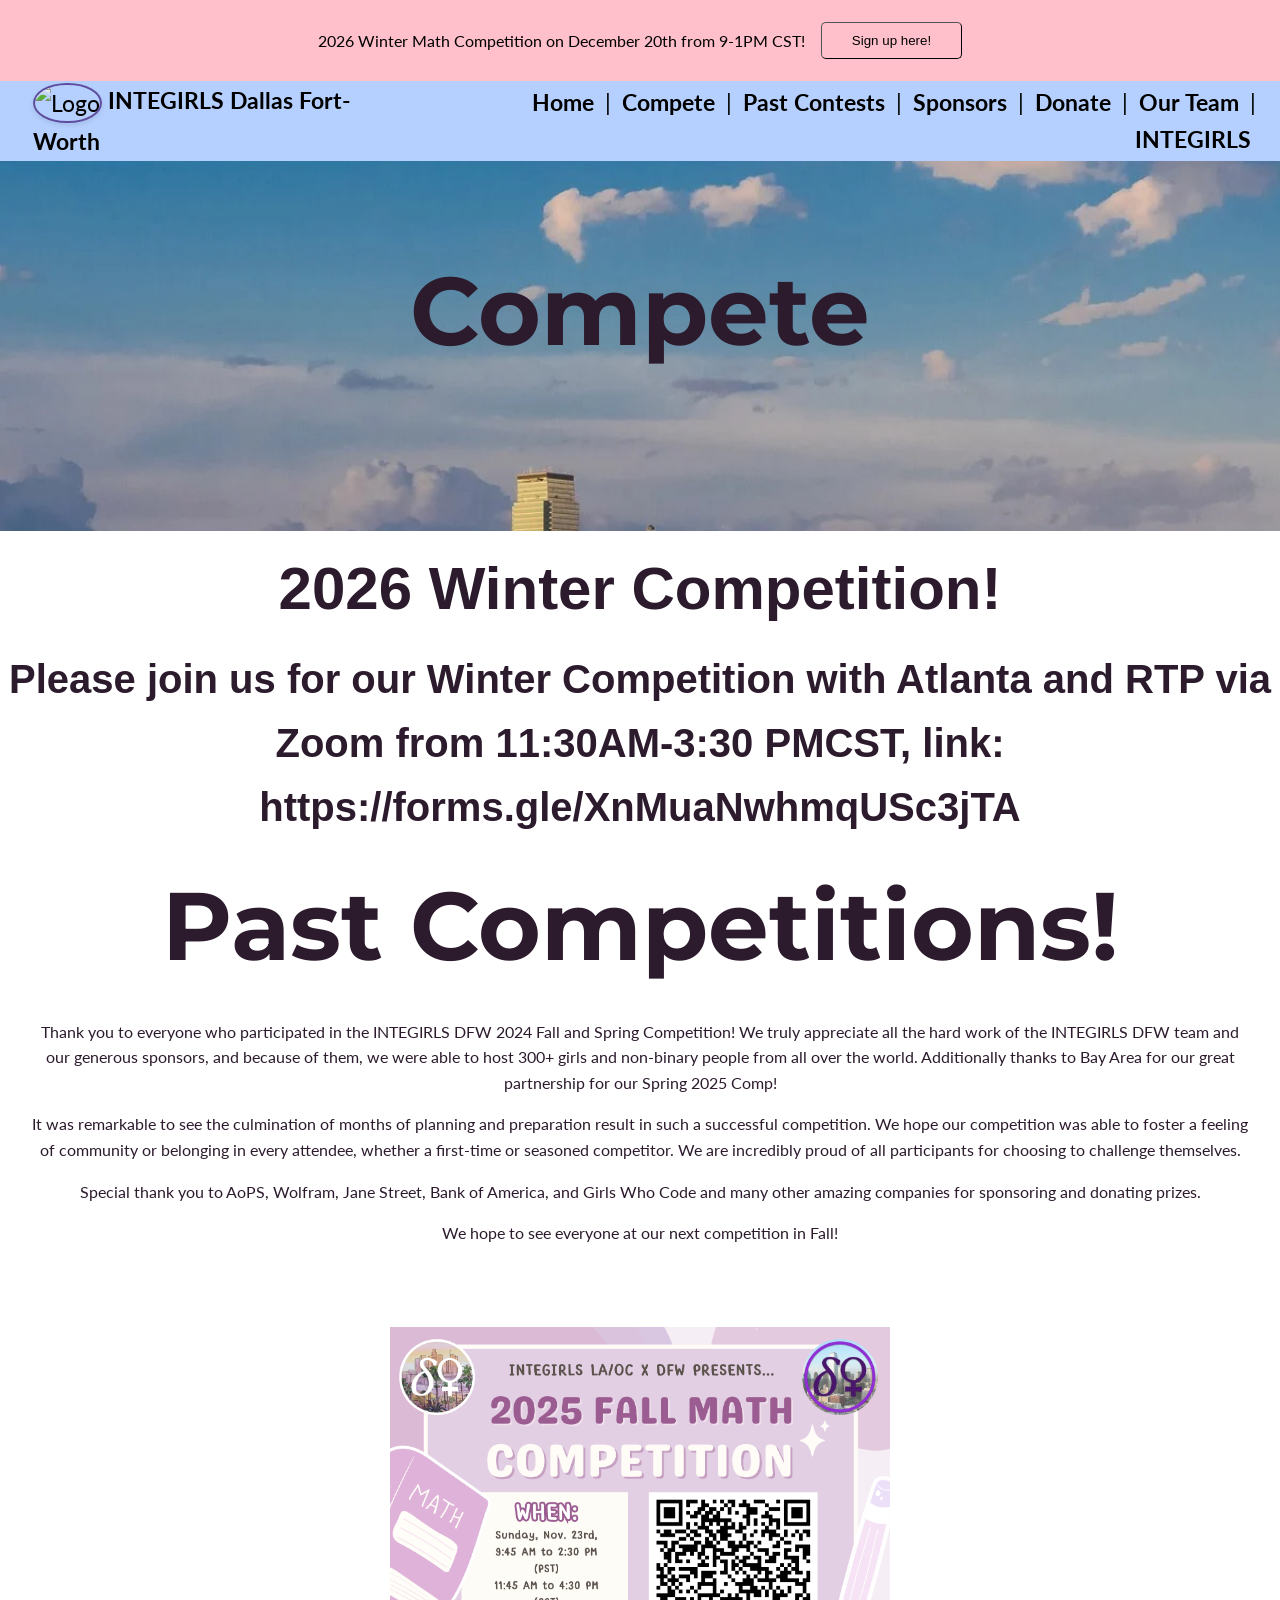
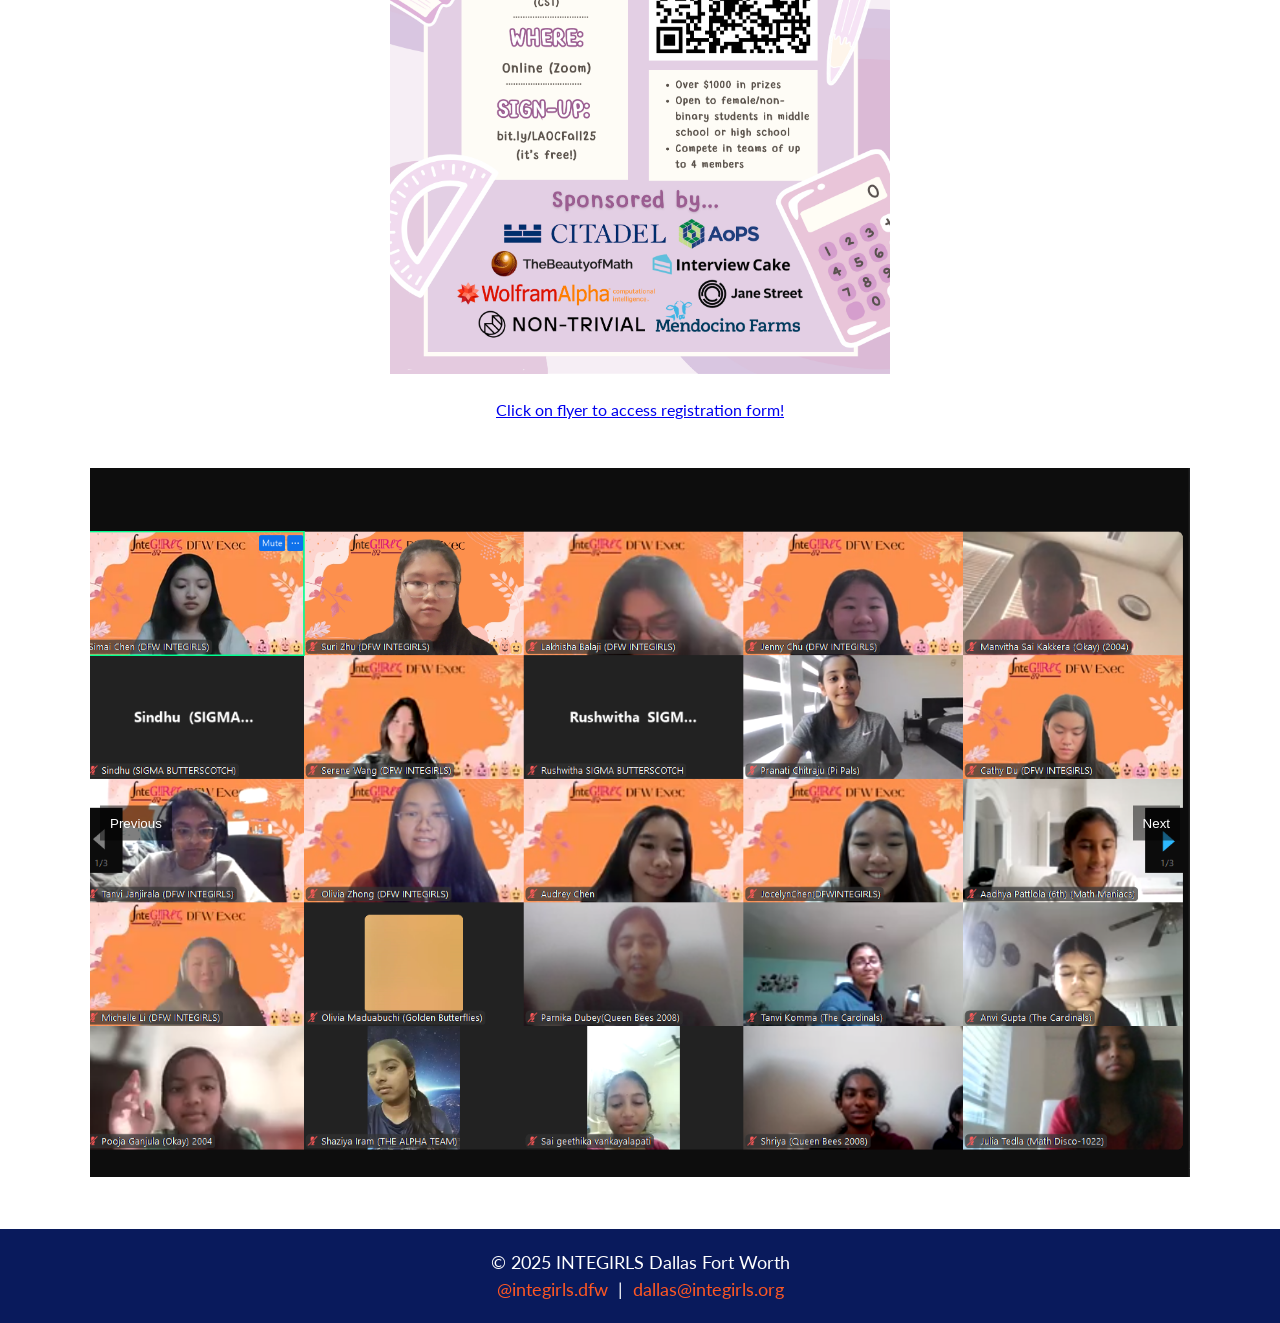
==== commit fb6aad9c: "eee" ====
--- a/compete/index.html
+++ b/compete/index.html
@@ -54,7 +54,7 @@
             <!-- Add your next competition below -->
             <section class="upcoming">
                 <h1 align="center">2026 Winter Competition! </h1>
-                    <h2 align="center">Please join us for our Winter Competition with Atlanta and RTP via Zoom from 9-1CST, link: https://forms.gle/XnMuaNwhmqUSc3jTA</h2>
+                    <h2 align="center">Please join us for our Winter Competition with Atlanta and RTP via Zoom from 11:30AM-3:30 PMCST, link: https://forms.gle/XnMuaNwhmqUSc3jTA</h2>
             </section>
 
             <!-- Add your event poster image and registration links below -->
